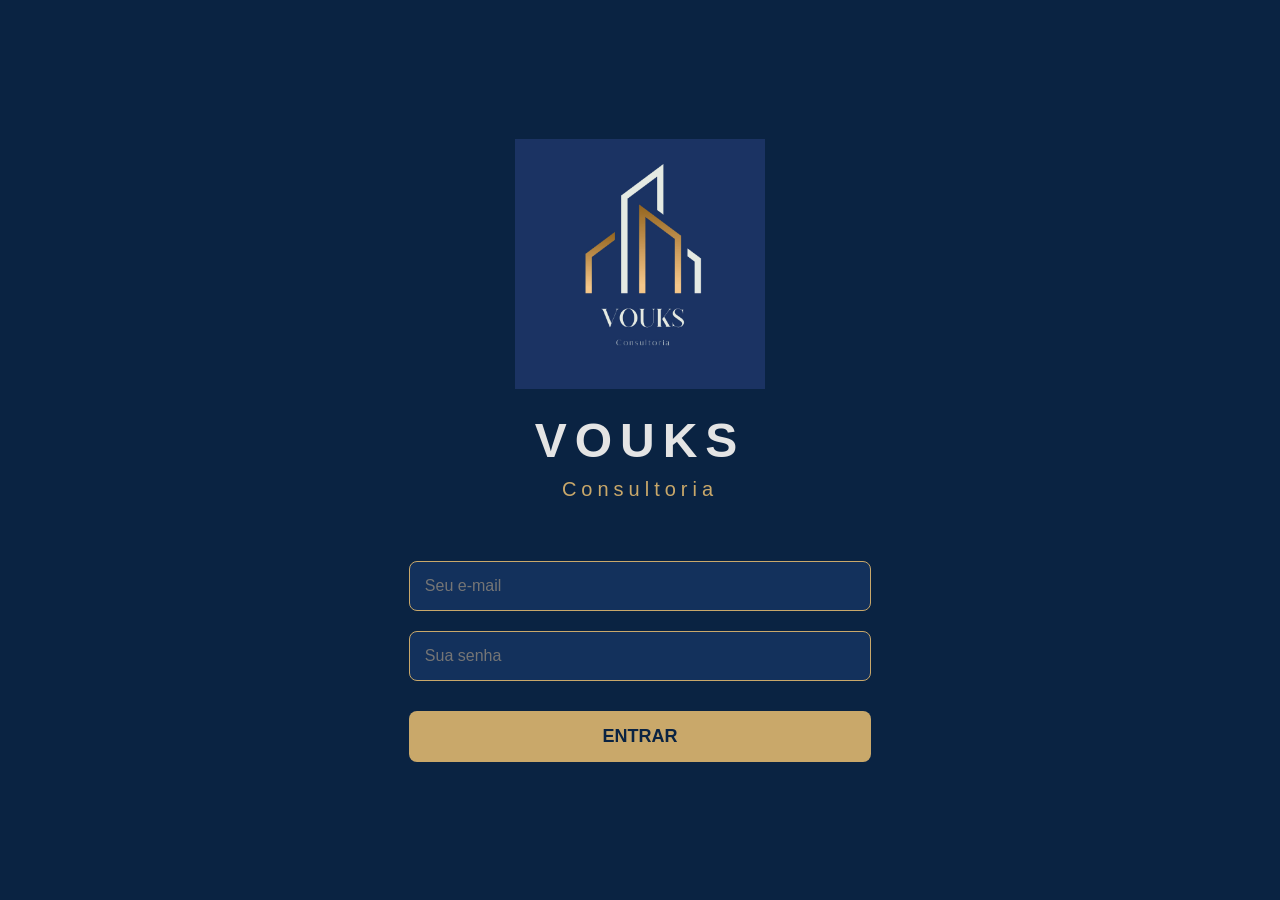
==== index.html @ 11e12455 "Initial commit" ====
<!DOCTYPE html>
<html lang="pt-br">
<head>
    <meta charset="UTF-8">
    <meta name="viewport" content="width=device-width, initial-scale=1.0">
    <link rel="stylesheet" href="style.css">
    <title>Vouks - Consultoria</title>

</head>
<body>

    <!-- TELA INICIAL -->
    <div class="tela-inicial" id="telaInicial">
        <img src="img/icone.jpeg" alt="Logo Vouks" class="logo-grande">
        <h1>VOUKS</h1>
        <p class="subtitulo">Consultoria</p>
        
        <div style="margin-top: 50px;">
            <input type="email" placeholder="Seu e-mail" id="email">
            <input type="password" placeholder="Sua senha" id="senha">
            <button onclick="logar()">ENTRAR</button>
        </div>
    </div>

    <!-- TELA PRINCIPAL (DEPOIS DO LOGIN) -->
    <div class="tela-principal" id="telaPrincipal">
        <div class="cabecalho">
            <img src="img/icone.jpeg" alt="Logo Vouks" class="logo-pequena">
            <span class="nome-cabecalho">VOUKS</span>
        </div>
        <div class="conteudo">
            Bem-vindo ao sistema Vouks!
        </div>
    </div>

    <script src="scritp.js"></script>
</body>
</html>
---- style.css ----
* {
    margin: 0;
    padding: 0;
    box-sizing: border-box;
    font-family: 'Segoe UI', sans-serif;
}

body {
    background-color: #0A2342; /* Azul escuro da logo */
    display: flex;
    justify-content: center;
    align-items: center;
    height: 100vh;
    color: white;
}

/* Estilo da Tela Inicial */
.tela-inicial {
    text-align: center;
    animation: fadeIn 1.5s ease-in-out;
}

.logo-grande {
    width: 250px;
    margin-bottom: 20px;
}

h1 {
    font-size: 48px;
    color: #E4E4E4; /* Branco gelo */
    letter-spacing: 8px;
    margin-bottom: 10px;
}

.subtitulo {
    font-size: 20px;
    color: #C9A86A; /* Dourado */
    letter-spacing: 5px;
}

/* Estilo da Tela Principal (depois do login) */
.tela-principal {
    width: 100%;
    height: 100vh;
    display: none;
    flex-direction: column;
}

.cabecalho {
    display: flex;
    align-items: center;
    padding: 15px 20px;
    background-color: #081c38;
}

.logo-pequena {
    width: 40px;
    margin-right: 10px;
}

.nome-cabecalho {
    font-size: 20px;
    color: #E4E4E4;
    letter-spacing: 3px;
}

.conteudo {
    flex: 1;
    display: flex;
    justify-content: center;
    align-items: center;
    font-size: 24px;
}

/* Animação */
@keyframes fadeIn {
    from { opacity: 0; transform: scale(0.9); }
    to { opacity: 1; transform: scale(1); }
}

/* Botão e Input */
input {
    width: 80%;
    padding: 15px;
    margin: 10px 0;
    border: none;
    border-radius: 8px;
    font-size: 16px;
    background-color: #13315C;
    color: white;
    border: 1px solid #C9A86A;
}

button {
    width: 80%;
    padding: 15px;
    background-color: #C9A86A;
    color: #0A2342;
    border: none;
    border-radius: 8px;
    font-size: 18px;
    font-weight: bold;
    cursor: pointer;
    margin-top: 20px;
    transition: background 0.3s;
}

button:hover {
    background-color: #d4b87a;
}
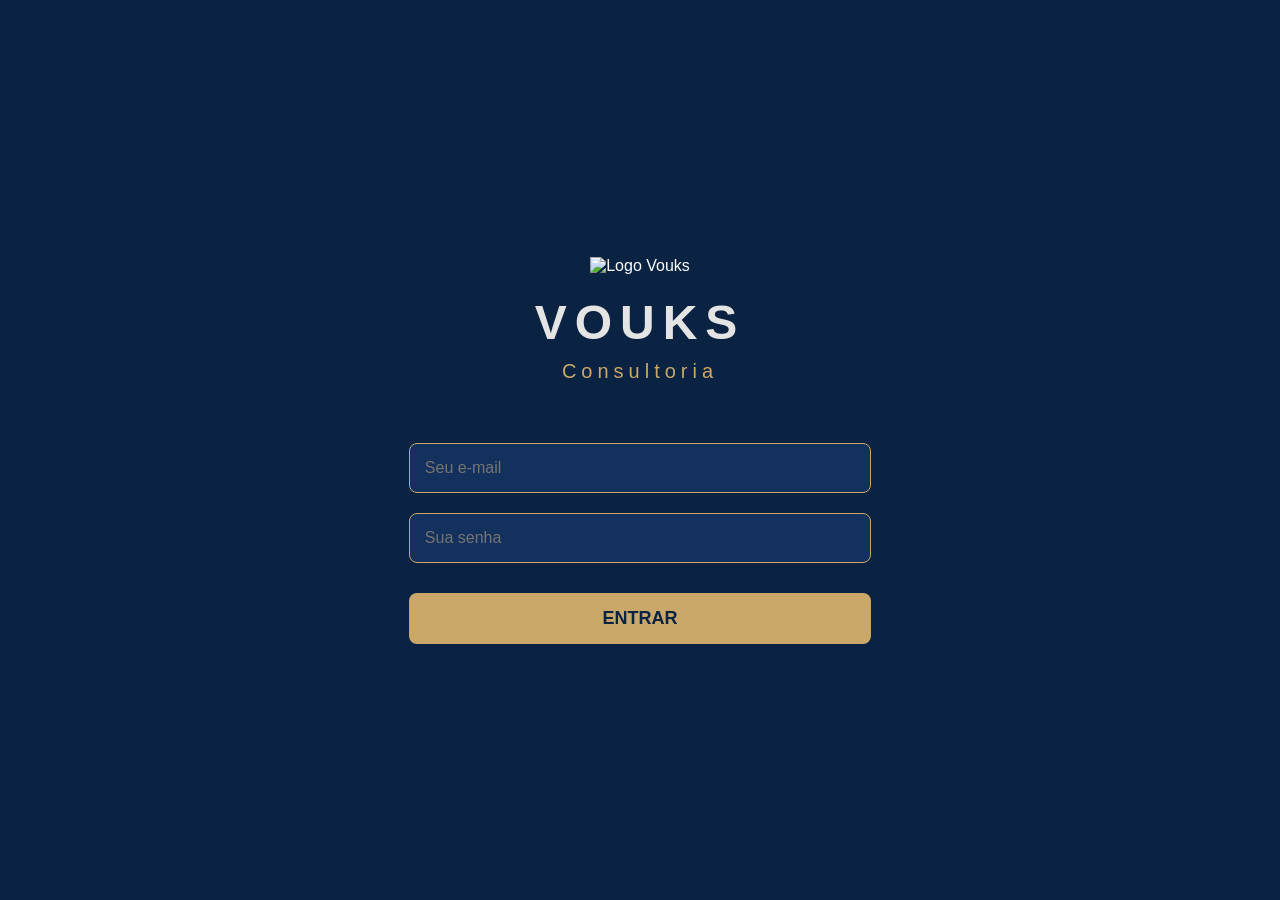
==== commit 3ea46751: "atualização" ====
--- a/index.html
+++ b/index.html
@@ -3,36 +3,36 @@
 <head>
     <meta charset="UTF-8">
     <meta name="viewport" content="width=device-width, initial-scale=1.0">
+    <title>Vouks - Consultoria</title>
     <link rel="stylesheet" href="style.css">
-    <title>Vouks - Consultoria</title>
-
 </head>
 <body>
 
-    <!-- TELA INICIAL -->
+    <!-- TELA DE LOGIN -->
     <div class="tela-inicial" id="telaInicial">
-        <img src="img/icone.jpeg" alt="Logo Vouks" class="logo-grande">
+        <img src="https://i.imgur.com/SU7mKZL.png" alt="Logo Vouks" class="logo-grande">
         <h1>VOUKS</h1>
         <p class="subtitulo">Consultoria</p>
         
         <div style="margin-top: 50px;">
             <input type="email" placeholder="Seu e-mail" id="email">
             <input type="password" placeholder="Sua senha" id="senha">
-            <button onclick="logar()">ENTRAR</button>
+            <button onclick="logar()" id="entrar">ENTRAR</button>
         </div>
     </div>
 
-    <!-- TELA PRINCIPAL (DEPOIS DO LOGIN) -->
+    <!-- TELA PRINCIPAL COM FORMULÁRIO -->
     <div class="tela-principal" id="telaPrincipal">
         <div class="cabecalho">
-            <img src="img/icone.jpeg" alt="Logo Vouks" class="logo-pequena">
-            <span class="nome-cabecalho">VOUKS</span>
+            <div class="logo-area">
+                <img src="https://i.imgur.com/SU7mKZL.png" alt="Logo Vouks" class="logo-pequena">
+                <span class="nome-cabecalho">VOUKS</span>
+            </div>
+            <button class="btn-sair"  onclick="sair()">SAIR</button>
         </div>
-        <div class="conteudo">
-            Bem-vindo ao sistema Vouks!
-        </div>
-    </div>
 
-    <script src="scritp.js"></script>
+        
+
+    <script src="script.js"></script>
 </body>
 </html>
--- a/style.css
+++ b/style.css
@@ -6,15 +6,15 @@
 }
 
 body {
-    background-color: #0A2342; /* Azul escuro da logo */
+    background-color: #0A2342;
     display: flex;
     justify-content: center;
     align-items: center;
-    height: 100vh;
+    min-height: 100vh;
     color: white;
 }
 
-/* Estilo da Tela Inicial */
+/* TELA DE LOGIN */
 .tela-inicial {
     text-align: center;
     animation: fadeIn 1.5s ease-in-out;
@@ -27,59 +27,18 @@
 
 h1 {
     font-size: 48px;
-    color: #E4E4E4; /* Branco gelo */
+    color: #E4E4E4;
     letter-spacing: 8px;
     margin-bottom: 10px;
 }
 
 .subtitulo {
     font-size: 20px;
-    color: #C9A86A; /* Dourado */
+    color: #C9A86A;
     letter-spacing: 5px;
 }
 
-/* Estilo da Tela Principal (depois do login) */
-.tela-principal {
-    width: 100%;
-    height: 100vh;
-    display: none;
-    flex-direction: column;
-}
-
-.cabecalho {
-    display: flex;
-    align-items: center;
-    padding: 15px 20px;
-    background-color: #081c38;
-}
-
-.logo-pequena {
-    width: 40px;
-    margin-right: 10px;
-}
-
-.nome-cabecalho {
-    font-size: 20px;
-    color: #E4E4E4;
-    letter-spacing: 3px;
-}
-
-.conteudo {
-    flex: 1;
-    display: flex;
-    justify-content: center;
-    align-items: center;
-    font-size: 24px;
-}
-
-/* Animação */
-@keyframes fadeIn {
-    from { opacity: 0; transform: scale(0.9); }
-    to { opacity: 1; transform: scale(1); }
-}
-
-/* Botão e Input */
-input {
+input, textarea {
     width: 80%;
     padding: 15px;
     margin: 10px 0;
@@ -89,6 +48,11 @@
     background-color: #13315C;
     color: white;
     border: 1px solid #C9A86A;
+}
+
+textarea {
+    height: 100px;
+    resize: none;
 }
 
 button {
@@ -107,4 +71,92 @@
 
 button:hover {
     background-color: #d4b87a;
+}
+
+/* TELA PRINCIPAL */
+.tela-principal {
+    width: 100%;
+    height: 100vh;
+    display: none;
+    flex-direction: column;
+}
+
+.cabecalho {
+    display: flex;
+    align-items: center;
+    justify-content: space-between;
+    padding: 15px 20px;
+    background-color: #081c38;
+}
+
+.logo-area {
+    display: flex;
+    align-items: center;
+}
+
+.logo-pequena {
+    width: 40px;
+    margin-right: 10px;
+}
+
+.nome-cabecalho {
+    font-size: 20px;
+    color: #E4E4E4;
+    letter-spacing: 3px;
+}
+
+.btn-sair {
+    width: auto;
+    padding: 10px 20px;
+    margin: 0;
+    font-size: 14px;
+}
+
+/* CONTEÚDO DO FORMULÁRIO */
+.conteudo {
+    flex: 1;
+    padding: 30px;
+    display: flex;
+    flex-direction: column;
+    align-items: center;
+    overflow-y: auto;
+}
+
+.formulario {
+    width: 90%;
+    max-width: 600px;
+    background-color: #13315C;
+    padding: 30px;
+    border-radius: 12px;
+    border: 1px solid #C9A86A;
+}
+
+.formulario h2 {
+    text-align: center;
+    color: #C9A86A;
+    margin-bottom: 25px;
+    letter-spacing: 2px;
+}
+
+.opcoes-atendimento {
+    display: flex;
+    gap: 20px;
+    margin: 15px 0;
+}
+
+.opcao {
+    display: flex;
+    align-items: center;
+    gap: 8px;
+    cursor: pointer;
+}
+
+input[type="radio"], input[type="checkbox"] {
+    width: auto;
+    margin: 0;
+}
+
+@keyframes fadeIn {
+    from { opacity: 0; transform: scale(0.9); }
+    to { opacity: 1; transform: scale(1); }
 }
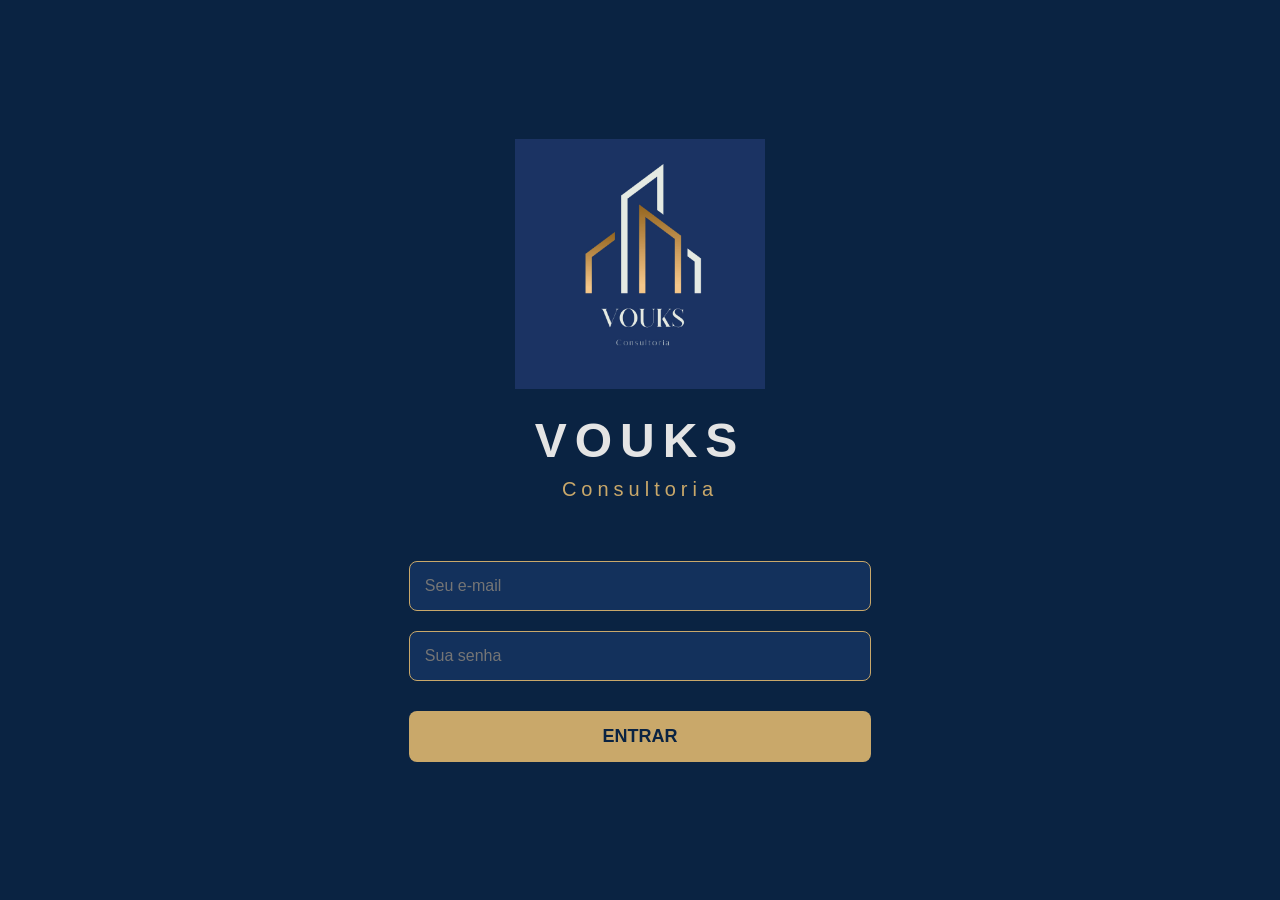
==== commit ead49e12: "uptade index.html" ====
--- a/index.html
+++ b/index.html
@@ -10,7 +10,7 @@
 
     <!-- TELA DE LOGIN -->
     <div class="tela-inicial" id="telaInicial">
-        <img src="https://i.imgur.com/SU7mKZL.png" alt="Logo Vouks" class="logo-grande">
+        <img src="img/icone.jpeg" alt="Logo Vouks" class="logo-grande">
         <h1>VOUKS</h1>
         <p class="subtitulo">Consultoria</p>
         
@@ -21,15 +21,6 @@
         </div>
     </div>
 
-    <!-- TELA PRINCIPAL COM FORMULÁRIO -->
-    <div class="tela-principal" id="telaPrincipal">
-        <div class="cabecalho">
-            <div class="logo-area">
-                <img src="https://i.imgur.com/SU7mKZL.png" alt="Logo Vouks" class="logo-pequena">
-                <span class="nome-cabecalho">VOUKS</span>
-            </div>
-            <button class="btn-sair"  onclick="sair()">SAIR</button>
-        </div>
 
         
 
--- a/style.css
+++ b/style.css
@@ -24,6 +24,7 @@
     width: 250px;
     margin-bottom: 20px;
 }
+
 
 h1 {
     font-size: 48px;
